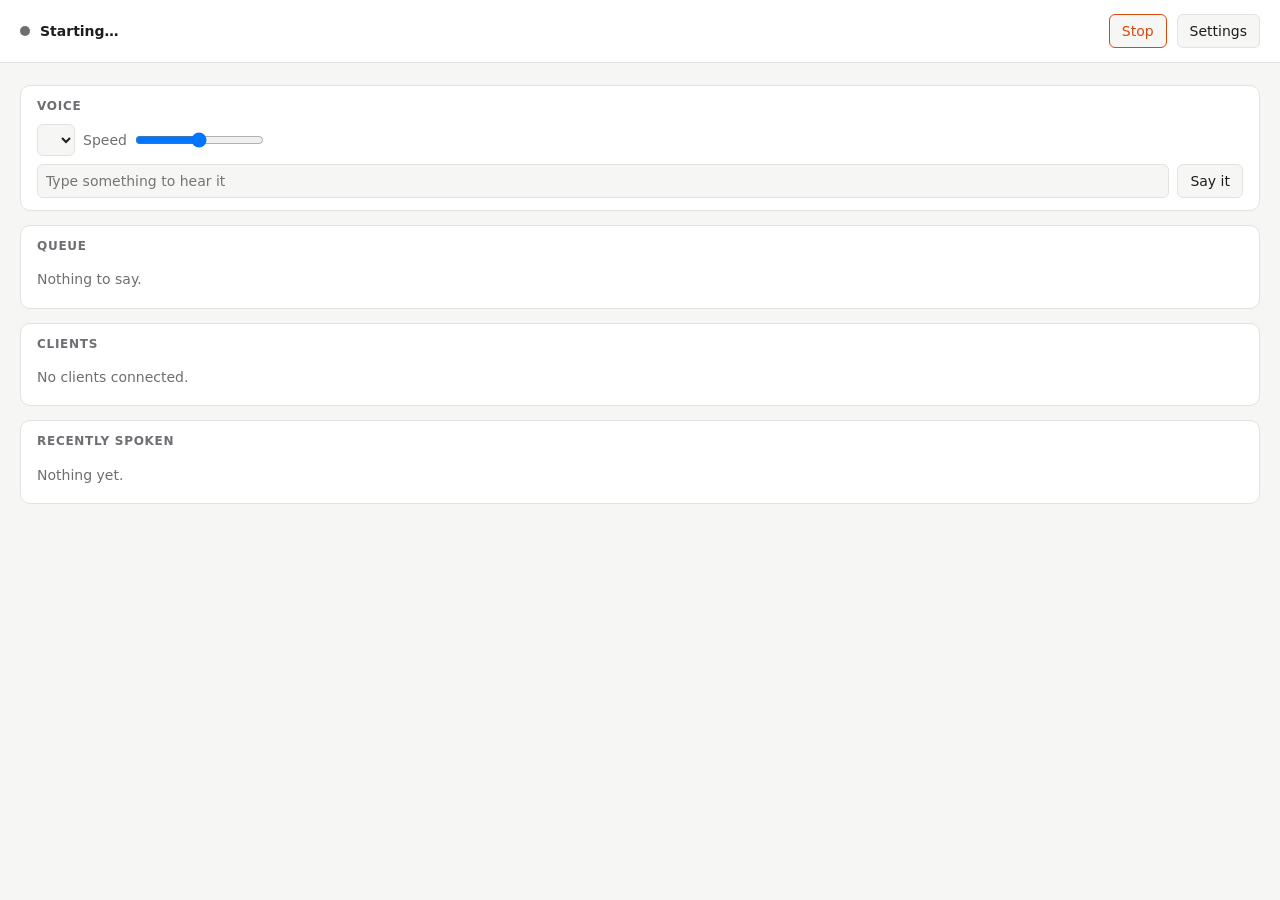
==== ui/index.html @ 649b28bd "feat: the app: window, helper supervision, audio, the player, the LAN listener and the command The T" ====
<!doctype html>
<!-- SPDX-FileCopyrightText: 2026 Gary Frattarola <garyf@parkviewlab.ai> -->
<!-- SPDX-License-Identifier: AGPL-3.0-or-later -->
<html lang="en">
<head>
<meta charset="utf-8">
<title>phonorheos</title>
<link rel="stylesheet" href="style.css">
</head>
<body>
<header>
  <span id="dot" class="dot"></span>
  <strong id="state">Starting…</strong>
  <span class="grow"></span>
  <button id="stop" title="Silence everything now">Stop</button>
  <button id="toggle-settings">Settings</button>
</header>

<main id="main">
  <section>
    <h2>Voice</h2>
    <div class="row">
      <select id="voice" aria-label="Voice"></select>
      <label class="speed">Speed <input id="speed" type="range" min="0.5" max="2" step="0.05"> <span id="speed-value"></span></label>
    </div>
    <div class="row">
      <input id="try-text" placeholder="Type something to hear it" aria-label="Text to speak">
      <button id="try">Say it</button>
    </div>
  </section>

  <section>
    <h2>Queue</h2>
    <ul id="queue" class="list"><li class="empty">Nothing to say.</li></ul>
  </section>

  <section>
    <h2>Clients</h2>
    <ul id="readers" class="list"><li class="empty">No clients connected.</li></ul>
  </section>

  <section>
    <h2>Recently spoken</h2>
    <ul id="recent" class="list"><li class="empty">Nothing yet.</li></ul>
  </section>
</main>

<main id="settings" hidden>
  <section>
    <h2>Words</h2>
    <p class="note">How listed words are said: a respelling in ordinary letters ("wuss ter"), or phonemes between slashes ("/fQnQ ɹˈiːQs/").</p>
    <table id="words"></table>
    <div class="row">
      <input id="new-word" placeholder="Word" aria-label="Word">
      <input id="new-said" placeholder="Said as" aria-label="Said as">
      <button id="add-word">Add</button>
    </div>
  </section>

  <section>
    <h2>Network</h2>
    <label class="check"><input id="lan" type="checkbox"> Open to the LAN, for clients holding a token (port <span id="port"></span>)</label>
    <p id="lan-error" class="error" hidden></p>
    <ul id="tokens" class="list"></ul>
    <div class="row">
      <input id="token-name" placeholder="Name of the machine or app" aria-label="Token name">
      <button id="issue">Issue a token</button>
    </div>
    <p id="secret" class="secret" hidden></p>
  </section>

  <section>
    <h2>Starting</h2>
    <label class="check"><input id="autostart" type="checkbox"> Open phonorheos at login</label>
  </section>

  <section class="about">
    <p>phonorheos <span id="version"></span> · socket <code id="socket"></code></p>
  </section>
</main>

<script src="app.js"></script>
</body>
</html>
---- ui/style.css ----
/* SPDX-FileCopyrightText: 2026 Gary Frattarola <garyf@parkviewlab.ai>
   SPDX-License-Identifier: AGPL-3.0-or-later */
:root {
  color-scheme: light dark;
  --bg: #f6f6f4; --panel: #ffffff; --ink: #1d1d1f; --muted: #6e6e73; --line: #e2e2e0;
  --accent: #2c5aa0; --ok: #2f9e44; --warn: #d9480f;
}
@media (prefers-color-scheme: dark) {
  :root { --bg: #1c1c1e; --panel: #2a2a2c; --ink: #f2f2f2; --muted: #9a9aa0; --line: #3a3a3c; --accent: #7aa7ec; }
}
* { box-sizing: border-box; }
body { margin: 0; font: 14px/1.45 system-ui, -apple-system, "Segoe UI", sans-serif; background: var(--bg); color: var(--ink); }
header { display: flex; align-items: center; gap: 10px; padding: 14px 20px; border-bottom: 1px solid var(--line); background: var(--panel); position: sticky; top: 0; }
.grow { flex: 1; }
.dot { width: 10px; height: 10px; border-radius: 50%; background: var(--muted); }
.dot.ready { background: var(--ok); } .dot.busy { background: var(--accent); } .dot.failed { background: var(--warn); }
main { padding: 8px 20px 24px; }
section { background: var(--panel); border: 1px solid var(--line); border-radius: 10px; padding: 12px 16px; margin-top: 14px; }
h2 { font-size: 12px; text-transform: uppercase; letter-spacing: .06em; color: var(--muted); margin: 0 0 8px; font-weight: 600; }
.row { display: flex; gap: 8px; align-items: center; margin-top: 8px; flex-wrap: wrap; }
.row input:not([type]) , .row input[type=text] { flex: 1; min-width: 140px; }
input, select, button { font: inherit; color: inherit; }
input:not([type=checkbox]):not([type=range]), select { padding: 6px 8px; border: 1px solid var(--line); border-radius: 6px; background: var(--bg); }
button { padding: 6px 12px; border: 1px solid var(--line); border-radius: 6px; background: var(--bg); cursor: pointer; }
button:hover { border-color: var(--accent); }
#stop { border-color: var(--warn); color: var(--warn); }
.speed { display: flex; align-items: center; gap: 6px; color: var(--muted); }
.list { list-style: none; margin: 0; padding: 0; }
.list li { display: flex; gap: 10px; padding: 6px 0; border-top: 1px solid var(--line); align-items: baseline; }
.list li:first-child { border-top: 0; }
.list .empty { color: var(--muted); }
.meta { color: var(--muted); font-size: 12px; white-space: nowrap; }
.text { flex: 1; overflow-wrap: anywhere; }
.speaking .text { font-weight: 600; }
.cancelled .text, .failed .text { color: var(--muted); text-decoration: line-through; }
.small { padding: 2px 8px; font-size: 12px; }
.note { color: var(--muted); margin: 0 0 8px; }
.error { color: var(--warn); }
.secret { font-family: ui-monospace, monospace; background: var(--bg); padding: 8px; border-radius: 6px; overflow-wrap: anywhere; }
.check { display: flex; gap: 8px; align-items: center; }
table { width: 100%; border-collapse: collapse; }
td { padding: 4px 4px; border-top: 1px solid var(--line); }
td input { width: 100%; }
.about { color: var(--muted); }
code { font-size: 12px; }
progress { width: 160px; }
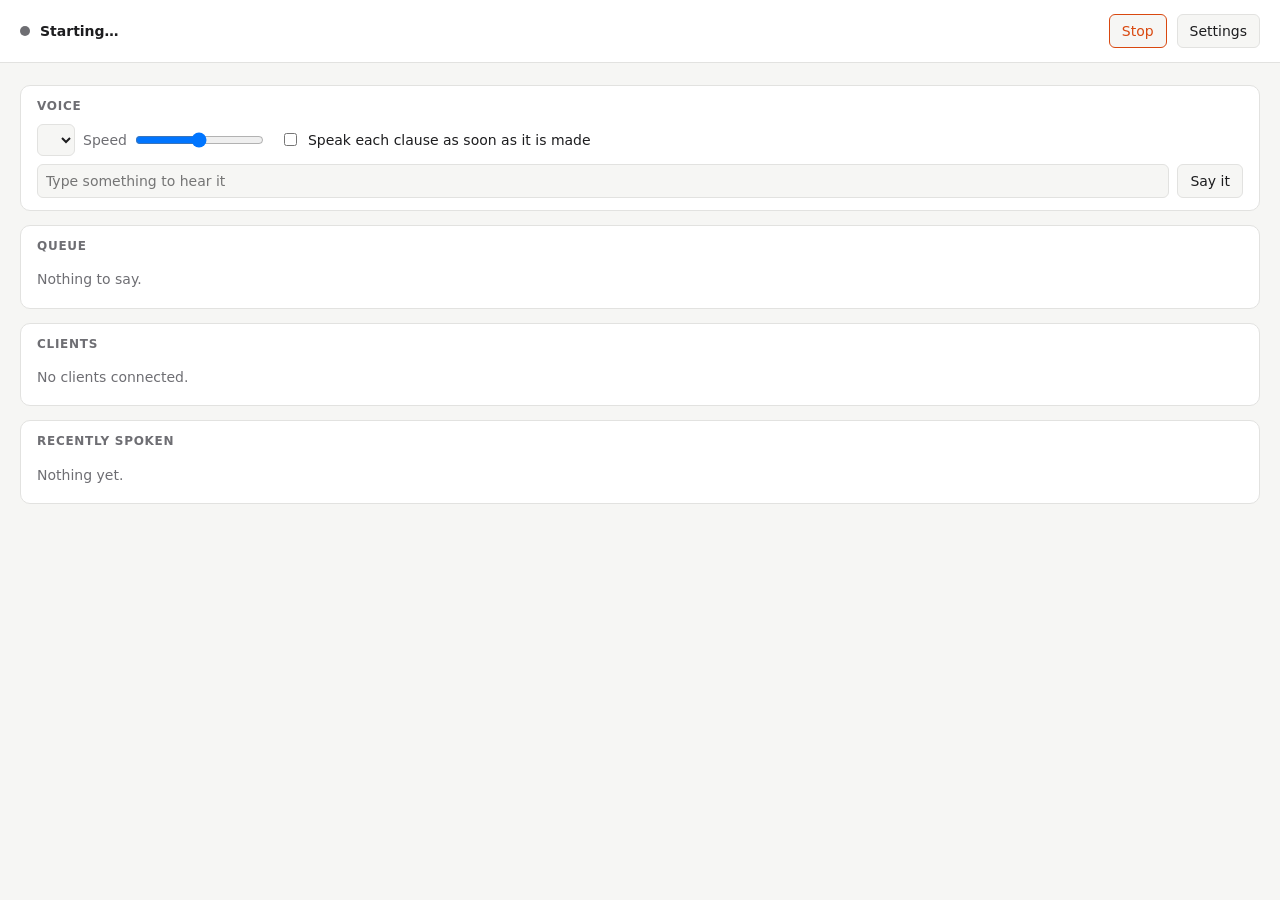
==== commit 89e54a15: "feat: a switch between speaking clause by clause and whole Co-Authored-By: Claude Opus 5.5 <noreply@" ====
--- a/ui/index.html
+++ b/ui/index.html
@@ -16,12 +16,15 @@
   <button id="toggle-settings">Settings</button>
 </header>
 
+<p id="error" class="error banner" hidden></p>
+
 <main id="main">
   <section>
     <h2>Voice</h2>
     <div class="row">
       <select id="voice" aria-label="Voice"></select>
       <label class="speed">Speed <input id="speed" type="range" min="0.5" max="2" step="0.05"> <span id="speed-value"></span></label>
+      <label class="check"><input id="by-clause" type="checkbox"> Speak each clause as soon as it is made</label>
     </div>
     <div class="row">
       <input id="try-text" placeholder="Type something to hear it" aria-label="Text to speak">
--- a/ui/style.css
+++ b/ui/style.css
@@ -36,6 +36,7 @@
 .small { padding: 2px 8px; font-size: 12px; }
 .note { color: var(--muted); margin: 0 0 8px; }
 .error { color: var(--warn); }
+.banner { margin: 12px 20px 0; padding: 8px 12px; border: 1px solid var(--warn); border-radius: 8px; background: var(--panel); }
 .secret { font-family: ui-monospace, monospace; background: var(--bg); padding: 8px; border-radius: 6px; overflow-wrap: anywhere; }
 .check { display: flex; gap: 8px; align-items: center; }
 table { width: 100%; border-collapse: collapse; }
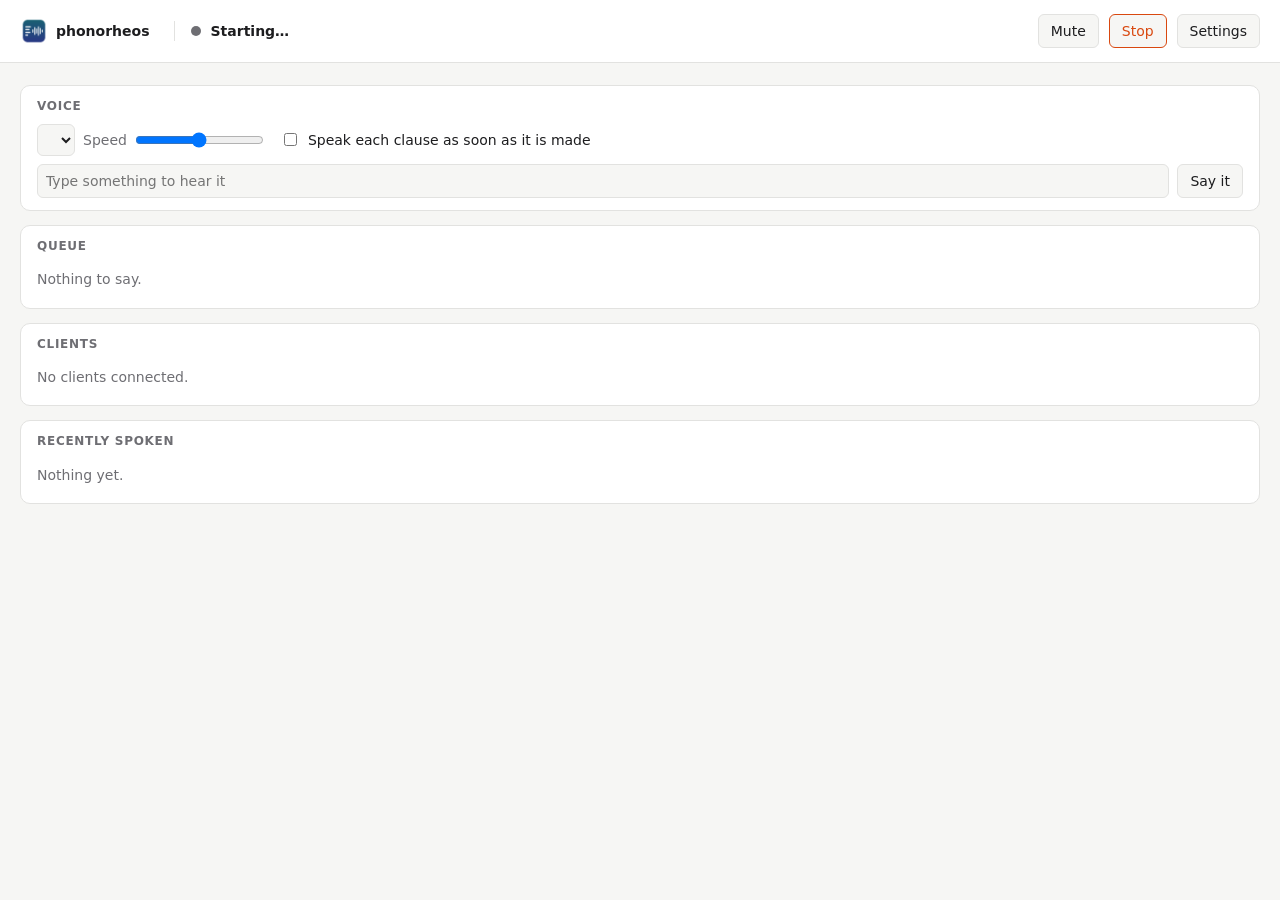
==== commit 092b80e4: "feat: a mute button, the muted state in status and MCP, and a branded header Mute silences speech wi" ====
--- a/ui/index.html
+++ b/ui/index.html
@@ -9,9 +9,12 @@
 </head>
 <body>
 <header>
+  <span class="brand"><img src="icon.png" alt="" width="28" height="28"><strong>phonorheos</strong><span id="header-version" class="ver"></span></span>
+  <span class="sep"></span>
   <span id="dot" class="dot"></span>
   <strong id="state">Starting…</strong>
   <span class="grow"></span>
+  <button id="mute" title="Silence speech without clearing the queue">Mute</button>
   <button id="stop" title="Silence everything now">Stop</button>
   <button id="toggle-settings">Settings</button>
 </header>
@@ -78,7 +81,7 @@
   </section>
 
   <section class="about">
-    <p>phonorheos <span id="version"></span> · socket <code id="socket"></code></p>
+    <p>phonorheos <span id="version"></span> · <span id="where">socket</span> <code id="socket"></code></p>
   </section>
 </main>
 
--- a/ui/style.css
+++ b/ui/style.css
@@ -24,6 +24,12 @@
 button { padding: 6px 12px; border: 1px solid var(--line); border-radius: 6px; background: var(--bg); cursor: pointer; }
 button:hover { border-color: var(--accent); }
 #stop { border-color: var(--warn); color: var(--warn); }
+#mute.on { border-color: var(--accent); color: var(--accent); font-weight: 600; }
+.brand { display: flex; align-items: center; gap: 8px; }
+.brand img { border-radius: 6px; display: block; }
+.ver { color: var(--muted); font-size: 12px; }
+.sep { width: 1px; height: 20px; background: var(--line); margin: 0 6px; }
+@media (max-width: 560px) { .sep { display: none; } header { flex-wrap: wrap; } }
 .speed { display: flex; align-items: center; gap: 6px; color: var(--muted); }
 .list { list-style: none; margin: 0; padding: 0; }
 .list li { display: flex; gap: 10px; padding: 6px 0; border-top: 1px solid var(--line); align-items: baseline; }
@@ -32,7 +38,7 @@
 .meta { color: var(--muted); font-size: 12px; white-space: nowrap; }
 .text { flex: 1; overflow-wrap: anywhere; }
 .speaking .text { font-weight: 600; }
-.cancelled .text, .failed .text { color: var(--muted); text-decoration: line-through; }
+.cancelled .text, .muted .text, .failed .text { color: var(--muted); text-decoration: line-through; }
 .small { padding: 2px 8px; font-size: 12px; }
 .note { color: var(--muted); margin: 0 0 8px; }
 .error { color: var(--warn); }
